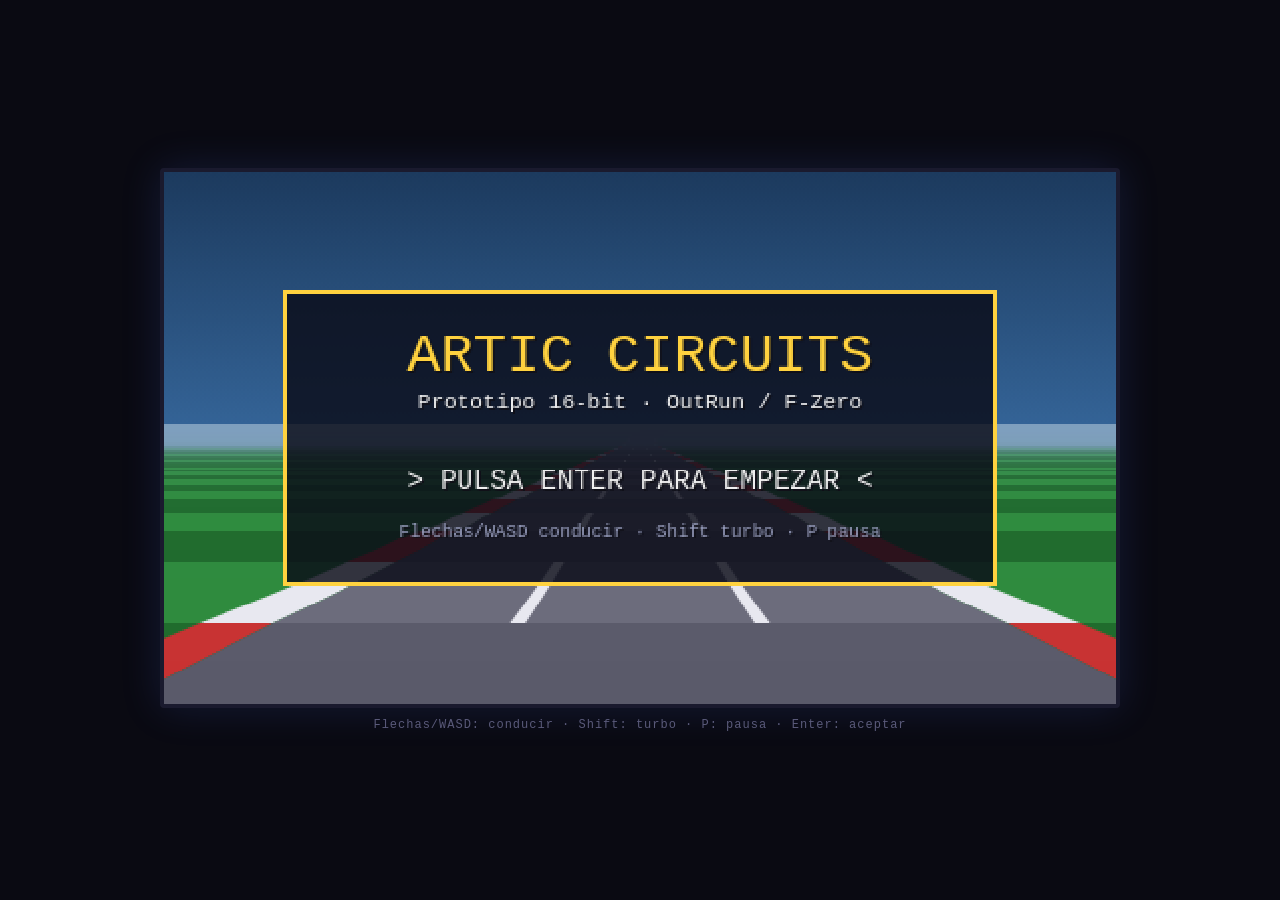
==== Videojuego/index.html @ 17d5d891 "feat(Videojuego): prototipo base de carreras 16-bit estilo OutRun/F-Zero Añade un prototipo jugable " ====
<!DOCTYPE html>
<html lang="es">
<head>
  <meta charset="UTF-8" />
  <meta name="viewport" content="width=device-width, initial-scale=1.0" />
  <title>Artic Circuits — Prototipo de carreras 16-bit</title>
  <link rel="stylesheet" href="css/style.css" />
</head>
<body>
  <div id="game-wrap">
    <canvas id="game" width="480" height="270"></canvas>
    <div id="touch-hint">Flechas/WASD: conducir · Shift: turbo · P: pausa · Enter: aceptar</div>
  </div>

  <!-- El orden importa: dependencias primero, bootstrap al final -->
  <script src="js/config.js"></script>
  <script src="js/input.js"></script>
  <script src="js/sprites.js"></script>
  <script src="js/road.js"></script>
  <script src="js/stateMachine.js"></script>
  <script src="js/states.js"></script>
  <script src="js/game.js"></script>
</body>
</html>
---- Videojuego/css/style.css ----
/* Estética 16-bit: fondo oscuro, canvas escalado con pixeles nitidos */
:root {
  --bg: #0a0a12;
  --frame: #1a1a2e;
}

* { margin: 0; padding: 0; box-sizing: border-box; }

html, body {
  width: 100%;
  height: 100%;
  background: var(--bg);
  display: flex;
  align-items: center;
  justify-content: center;
  font-family: "Courier New", monospace;
  overflow: hidden;
}

#game-wrap {
  display: flex;
  flex-direction: column;
  align-items: center;
  gap: 10px;
}

/* El canvas se renderiza a baja resolucion (480x270) y se escala x2/x3
   manteniendo los pixeles duros para el look de 16 bits. */
#game {
  width: 960px;
  height: 540px;
  background: #000;
  border: 4px solid var(--frame);
  border-radius: 4px;
  image-rendering: pixelated;
  image-rendering: crisp-edges;
  box-shadow: 0 0 40px rgba(80, 120, 255, 0.15);
}

#touch-hint {
  color: #5a5a7a;
  font-size: 12px;
  letter-spacing: 1px;
  user-select: none;
}

@media (max-width: 1000px) {
  #game { width: 100vw; height: 56.25vw; }
}
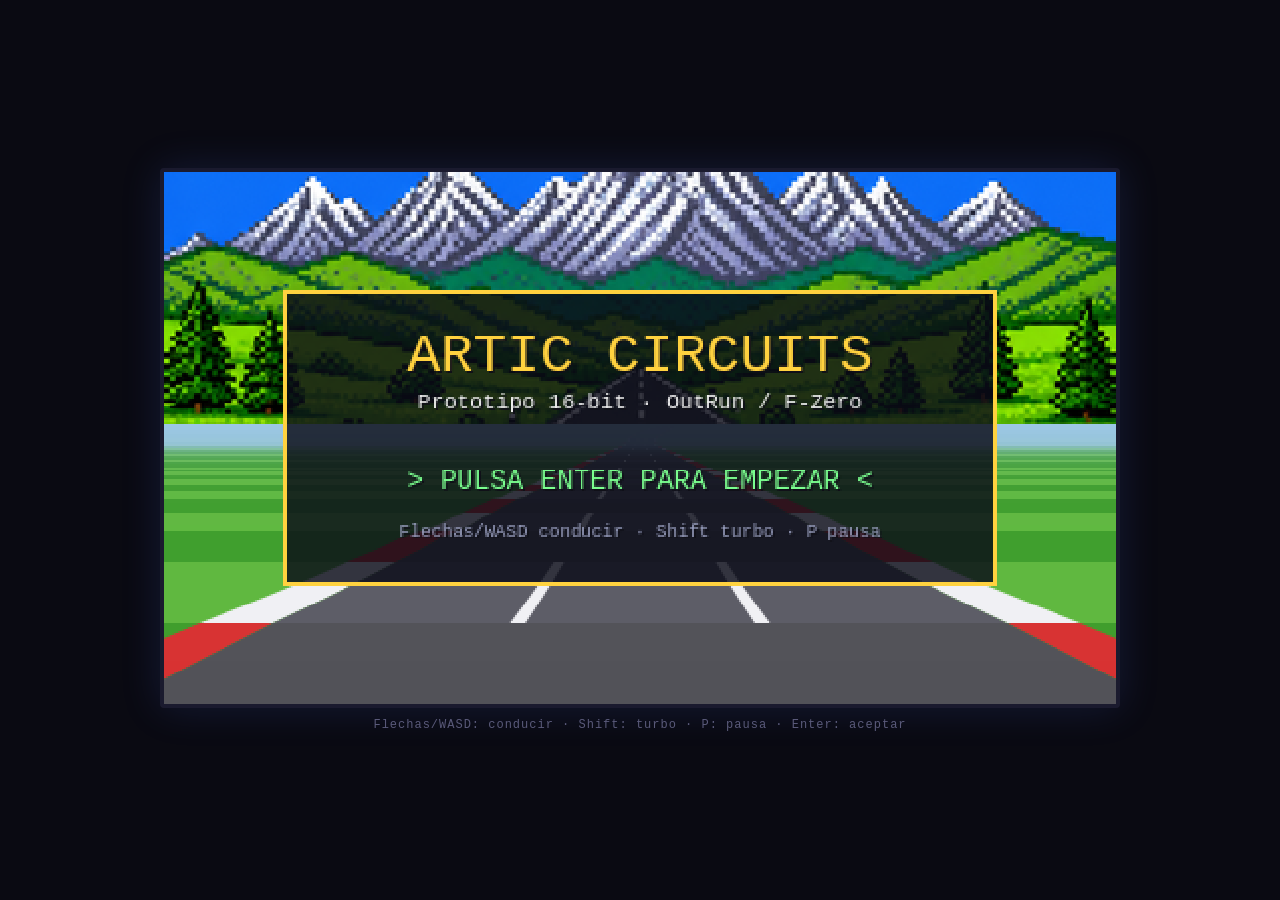
==== commit e0f748b5: "videojuego v2" ====
--- a/Videojuego/index.html
+++ b/Videojuego/index.html
@@ -14,6 +14,7 @@
 
   <!-- El orden importa: dependencias primero, bootstrap al final -->
   <script src="js/config.js"></script>
+  <script src="js/assets.js"></script>
   <script src="js/input.js"></script>
   <script src="js/sprites.js"></script>
   <script src="js/road.js"></script>
